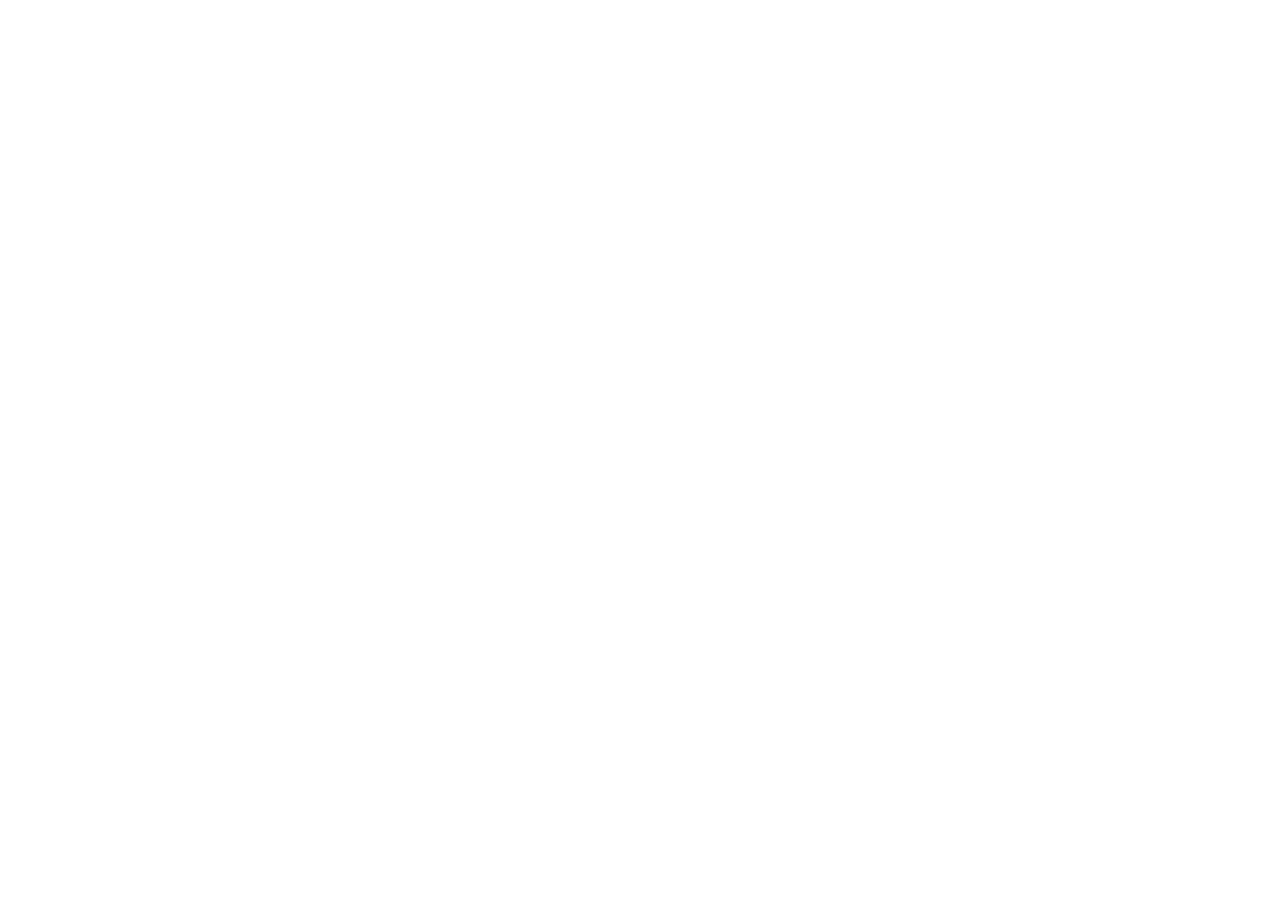
==== about.html @ 748b5574 "Added 5 Pages including images" ====
<!DOCTYPE html>
<html lang="en">
<head>
    <meta charset="UTF-8">
    <meta http-equiv="X-UA-Compatible" content="IE=edge">
    <meta name="viewport" content="width=device-width, initial-scale=1.0">
    <title>SPLY-350 | ABOUT</title>
</head>
<body>
    
</body>
</html>
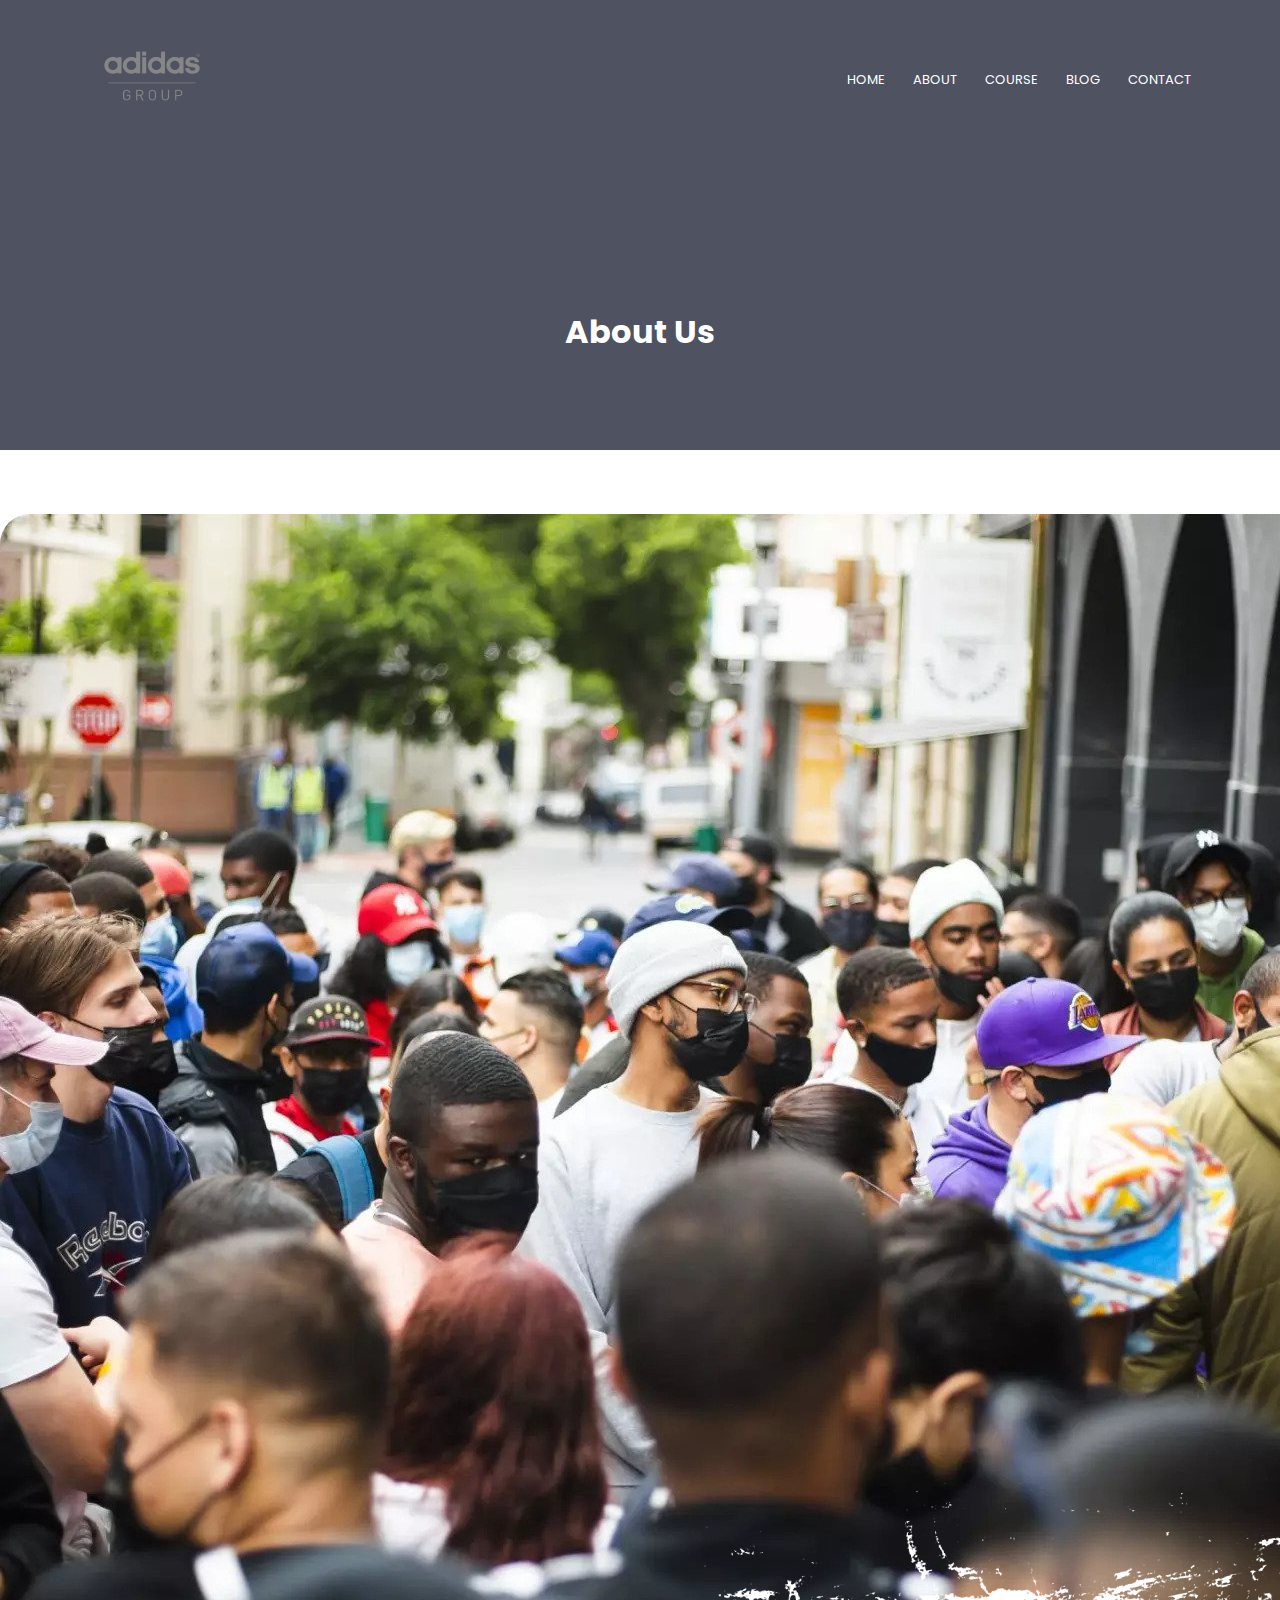
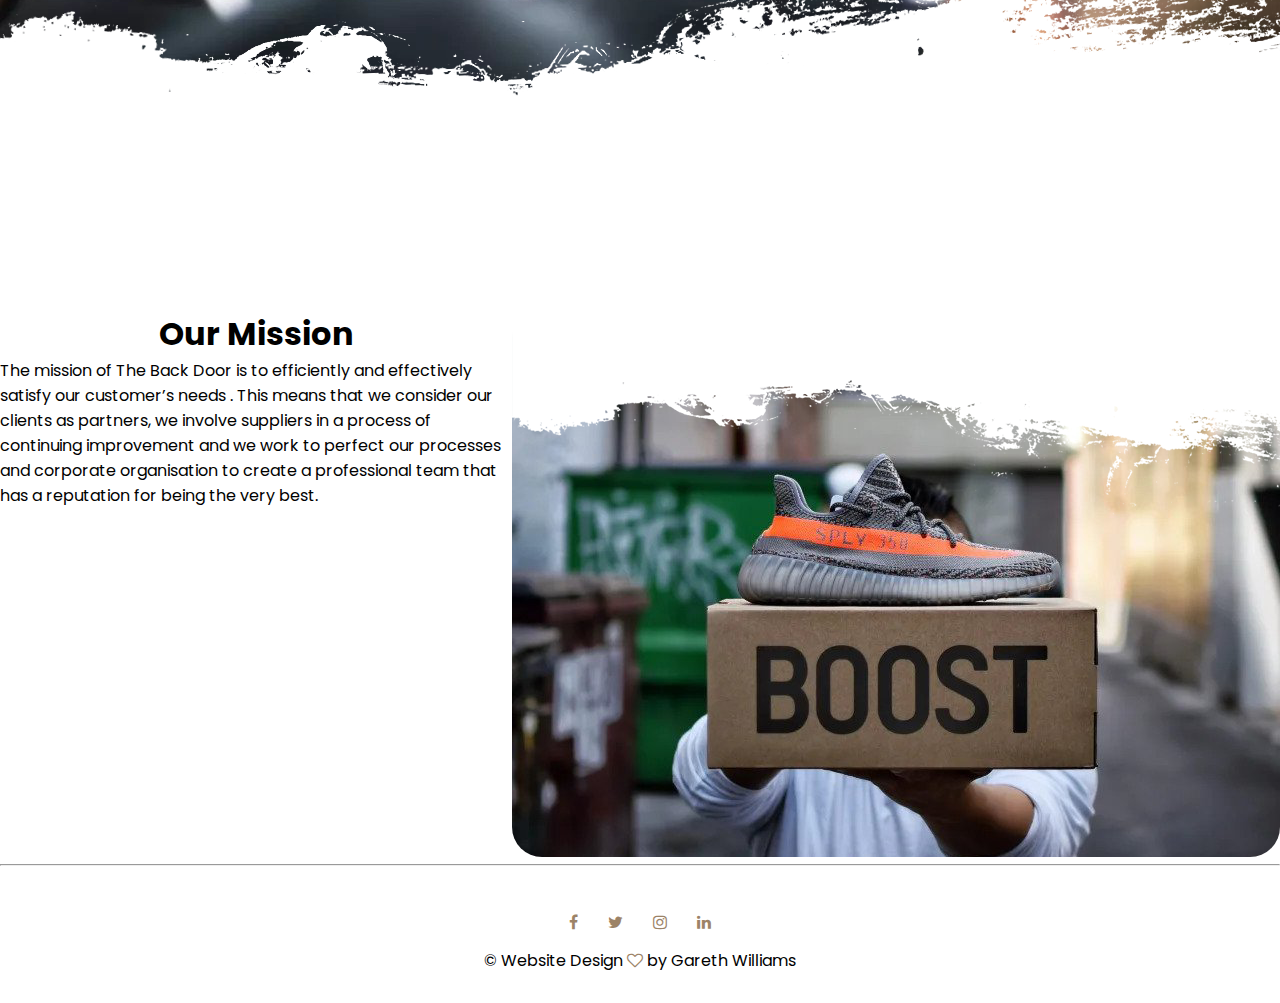
==== commit 9035cdd9: "Added the about page details and images" ====
--- a/about.html
+++ b/about.html
@@ -4,9 +4,97 @@
     <meta charset="UTF-8">
     <meta http-equiv="X-UA-Compatible" content="IE=edge">
     <meta name="viewport" content="width=device-width, initial-scale=1.0">
+    <meta name="viewport" content="width=device-width, initial-scale=1">
+    <link rel="icon" href="https://i.pinimg.com/564x/ef/1f/e9/ef1fe940f2c898351068f0af54bcc100.jpg">
+    <link rel="stylesheet" href="./css/style.css">
+    <!-- google fonts link goes here . Get it from Google Fonts after selecting the various weights -->
+    <link rel="preconnect" href="https://fonts.googleapis.com">
+    <link rel="preconnect" href="https://fonts.gstatic.com" crossorigin>
+    <link href="https://fonts.googleapis.com/css2?family=Poppins:ital,wght@0,500;1,400&display=swap" rel="stylesheet">
+    <!-- link to resposnive JAVASCRIPT used for the burger bar menu . YOu need this to have a menu icon when resposnive -->
+    <link rel="stylesheet" href="https://stackpath.bootstrapcdn.com/font-awesome/4.7.0/css/font-awesome.min.css">
+    <link rel="stylesheet" href="https://cdn.jsdelivr.net/npm/bootstrap-icons@1.9.1/font/bootstrap-icons.css">
+    <!-- Bootstrap -->
+    <link href="https://cdn.jsdelivr.net/npm/bootstrap@5.2.1/dist/css/bootstrap.min.css" rel="stylesheet" integrity="sha384-iYQeCzEYFbKjA/T2uDLTpkwGzCiq6soy8tYaI1GyVh/UjpbCx/TYkiZhlZB6+fzT" crossorigin="anonymous">
+    <script src="https://cdn.jsdelivr.net/npm/bootstrap@5.2.1/dist/js/bootstrap.bundle.min.js"></script>
     <title>SPLY-350 | ABOUT</title>
 </head>
 <body>
-    
+    <!-- header and navigation section -->
+<section class="sub-header">
+    <nav>
+        <a href="Index.html"><img src="./images/logo/adidas-group.png" alt="Logo"></a>
+        <div class="nav-links" id="navLinks">
+            <i class="fa fa-times" onclick="hideMenu()"></i>
+            <ul>
+                <li><a href="/Index.html">HOME</a></li>
+                <li><a href="/About.html">ABOUT</a></li>
+                <li><a href="/Course.html">COURSE</a></li>
+                <li><a href="/Blog.html">BLOG</a></li>
+                <li><a href="/Contact.html">CONTACT</a></li>
+            </ul>
+        </div>
+        <i class="fa fa-bars" onclick="showMenu()"></i>
+    </nav>
+    <h1 class="headerh1">About Us</h1>
+</section>
+
+<!-------- about us content -------->
+<section class="container my-5">
+    <div class="row">
+        <div class="col-md-6 how-img">
+            <img src="./images/backgrounds/about1.png" class="img-fluid aboutus" alt="" />
+        </div>
+        <div class="col-md-6">
+            <h1 class="aboutheader">Our Story</h1>
+            <p class="text-muted px-5">The Back Door is a Premium Sneaker, Collectibles & Apparel consignment store
+                Experience,
+                which means pre-approved individuals bring in their own supply of products for
+                us to sell on their behalf. Each and every item is authenticated as original,
+                and verified to be in either new, unworn condition, or in acceptable pre-owned
+                condition by our trained expert staff. All our in-store inventory is available
+                to shop online, with delivery direct to your door!.</p>
+            <div class="smallimage">
+                <img src="https://1000logos.net/wp-content/uploads/2018/04/Logo-Stussy.png" id="small2" alt="">
+                <img src="https://www.freelogovectors.net/wp-content/uploads/2022/01/essentials-logo-freelogovectors.net_.png"
+                    id="small2" alt="">
+            </div>
+        </div>
+    </div>
+    <div class="row">
+        <div class="col-md-6">
+            <h1 class="aboutheader">Our Mission</h1>
+            <p class="text-muted px-5">The mission of The Back Door is to efficiently and effectively satisfy our
+                customer’s needs
+                . This means that we consider our clients as partners, we involve suppliers in a
+                process of continuing improvement and we work to perfect our processes and corporate
+                organisation to create a professional team that has a reputation for being the very best.</p>
+            <div class="smallimage">
+                <img src="https://seeklogo.com/images/P/patta-logo-A4E1883CBD-seeklogo.com.png" id="small" alt="">
+                <img src="https://logos-world.net/wp-content/uploads/2020/11/Yeezy-Symbol.png" id="small" alt="">
+            </div>
+        </div>
+        <div class="col-md-6 how-img">
+            <img src="./images/backgrounds/about2.png" class="img-fluid aboutus2" alt="" />
+        </div>
+    </div>
+</section>
+
+<!-------- Footer -------->
+<hr>
+<section class="footer">
+    <div class="icons">
+        <i class="fa fa-facebook"></i>
+        <i class="fa fa-twitter"></i>
+        <i class="fa fa-instagram"></i>
+        <i class="fa fa-linkedin"></i>
+    </div>
+    <p> &copy Website Design <i class="fa fa-heart-o"></i> by Gareth Williams</p>
+</section>
+<!-- Scripts -->
+<script src="./js/script.js"></script>
+<script src="https://cdn.jsdelivr.net/npm/@popperjs/core@2.11.6/dist/umd/popper.min.js" integrity="sha384-oBqDVmMz9ATKxIep9tiCxS/Z9fNfEXiDAYTujMAeBAsjFuCZSmKbSSUnQlmh/jp3" crossorigin="anonymous"></script>
+<script src="https://cdn.jsdelivr.net/npm/bootstrap@5.2.1/dist/js/bootstrap.min.js" integrity="sha384-7VPbUDkoPSGFnVtYi0QogXtr74QeVeeIs99Qfg5YCF+TidwNdjvaKZX19NZ/e6oz" crossorigin="anonymous"></script>
+<script src="https://cdnjs.cloudflare.com/ajax/libs/material-ui/5.0.0-beta.5/index.js" integrity="sha512-uKxirna7d5STmVXEMQYBVRW1nERrqHjwOubv4QcK4oYaaifLiEnN/aLIJxVsyK4R1K+awpNIG73RaQfT1DZ8ew==" crossorigin="anonymous" referrerpolicy="no-referrer"></script>
 </body>
 </html>--- a/css/style.css
+++ b/css/style.css
@@ -0,0 +1,911 @@
+/* add font family link here from google fonts */
+/* universal selectors  */
+* {
+    margin: 0;
+    padding: 0;
+    font-family: 'Poppins', sans-serif;
+}
+
+/* Styling the banner hero section area */
+.header {
+
+        min-height: 100vh;
+        width: 100%;
+        /* background-image: linear-gradient(rgba(4,9,30,0.7),rgba(4,9,30,0.7)),  url("https://cdn.wallpapersafari.com/70/59/M0FjCZ.jpg"); */
+        background-image: linear-gradient(rgba(4,9,30,0.7),rgba(255, 255, 255, 0.127)),  url("https://cdn.wallpapersafari.com/90/37/BneDh8.jpg");
+
+        background-position: center;
+        background-size: cover;
+        position: relative;
+    }
+
+    /* display the alignment for the container items */
+nav {
+    display: flex;
+    padding: 2% 6%;
+    justify-content: space-between;
+    align-items: center;
+}    
+
+/* The LEFT logo image size goes here*/
+nav img {
+    width: 150px;
+}
+
+/* Aligning the links to the right  */
+.nav-links {
+    flex: 1;
+    text-align: right;
+
+}
+
+/* styling the text  */
+.nav-links ul li{
+    list-style: none;
+    display: inline-block;
+    padding: 8px 12px;
+    position: relative;
+}
+
+/* styling the links itself  with colour and font size etc etc*/
+.nav-links ul li a {
+    color: #fff;
+    text-decoration: none;
+    font-size:  13px;
+}
+
+/* styling the hover effect on the links when you hover*/
+.nav-links ul li ::after {
+    content: '';
+    width: 0%;
+    height: 2px;
+    background: #9c8367;
+    display: block;
+    margin: auto;
+    transition: 0.5s;
+}
+
+/* styling what happens after you hover on it  */
+.nav-links ul li :hover::after  {
+    width: 100%;
+}
+
+
+/* Banner Content Section */
+
+.backdoorlogo {
+    width: 700px;
+    padding: 20px;
+}
+
+/* styling the center text  */
+.text-box {
+    width: 90%;
+    color: #fff;
+    position: absolute;
+    top: 50%;
+    left: 50%;
+    transform: translate(-50%, -50%);
+    text-align: center;
+}
+
+.text-box h1 {
+    font-size: 62px;
+ }
+
+ .text-box p {
+    margin:  10px 0 40px;
+    font-size: 14px;
+    color: #fff;
+ }
+
+ /* styling the middle banner button */
+ .hero-btn {
+     display: inline-block;
+     text-decoration: none;
+     color: #fff;
+     border:  1px solid #fff;
+     padding:  12px 34px ;
+     font-size: 13px;
+     background: transparent;
+     position: relative;
+     cursor: pointer;
+ }
+
+ /* styling the hover effect when your cursor is on the button */
+ .hero-btn:hover {
+    border: 1px solid #9c8367;
+    background: #9c8367;
+    transition: 1s;
+ }
+
+ .hero-btn-clean {
+    display: inline-block;
+    text-decoration: none;
+    color: #000;
+    border:  1px solid #000;
+    padding:  12px 34px ;
+    font-size: 13px;
+    background: transparent;
+    position: relative;
+    cursor: pointer;
+ }
+
+ @media (max-width: 700px) {
+    .backdoorlogo {
+        width: 400px;
+    }   
+  }
+  
+  /* disable video controls */
+  video::-webkit-media-controls {
+    display: none;
+  }
+
+ /* responsive design code for HERO Section*/
+
+ /* burger bar for responsive hidden */
+ nav .fa {
+
+    display: none;
+ }
+
+ @media(max-width: 700px) {
+    .text-box h1 {
+        font-size: 20px;
+     }
+
+     .nav-links ul li {
+        display: block;
+     }
+
+     .nav-links {
+        position: fixed;
+        background:  #9c8367;
+        height: 100vh;
+        width: 200px;
+        top: 0%;
+        right: -200px;
+        text-align: left;
+        z-index: 2;
+        transition: 1s;
+        
+     }
+    
+     /* burger bar displayed when open  */
+     nav .fa {
+         display: block;
+         color: #fff;
+         margin: 10px;
+         font-size: 22px;
+         cursor: pointer;
+     }
+
+     .nav-links ul {
+         padding: 30px;
+
+     }
+ }
+
+
+
+
+
+ 
+
+ /* ---- Course Section---- */
+
+ .course {
+    width:60%;
+    margin: auto;
+    text-align: center;
+    padding-top: 100px;
+ }
+
+.campus-col {
+    height: 500px;
+} 
+
+ .img {
+    height: 500px;
+ }
+
+ .row {
+     margin-top:5% ;
+     display: flex ;
+     justify-content: space-between;
+ }
+
+ .course-col {
+     flex-basis: 16%;
+     height: 500px;
+     background: #fff3f3;
+     border-radius:  10px;
+     margin-bottom: 5%;
+     padding: 30px 12px;
+     box-sizing: border-box;
+     transition: 0.5s;
+  }
+
+ #gear {
+    height: 600px;
+    width: max-content;
+ }
+
+  /* hover effect on colums box shadow on hover*/
+  .course-col:hover {
+    box-shadow: 0 0 20px 0px rgba(0,0,0,0.2);
+  }
+
+  /* --- The responsive code for the COURSE SECTION setting it to columns---*/
+
+  @media (max-width: 700px) {
+    .row {
+        flex-direction: column;
+    }
+
+
+  }
+
+
+
+
+
+  /* ---- Campus Section---- */
+
+
+  .campus {
+    margin: auto;
+    text-align: center;
+    padding-top: 50px;
+    width: 100%;
+  }
+
+  .campus-col {
+    flex-basis: 32%;  
+    border-radius: 10px;
+    margin-bottom: 30px;
+    position: relative;
+    overflow: hidden;
+    width: 100%;
+  }
+
+  /* image size and getting rid of the bottom line under the image */
+  .campus-col img {
+      width: 100% ;
+      display: block;
+      height: 300px;
+      border-radius: 20px;
+  }
+
+  .layer {
+      background: transparent;
+      height: 100%;
+      width: 100%;
+      position: absolute;
+      top: 0;
+      left: 0;
+      transition:  0.5s;
+  }
+
+  /* adding a hover effect */
+  .layer:hover {
+    background: #9c8367ab;
+    width: 100%;
+  }
+
+  /* styling the small text that appears when hovered on */
+  .layer h3 {
+      width: 100%;
+      font-weight: 500;
+      color: #fff ;
+      font-size: 26px;
+      bottom: 0;
+      left: 50%;
+      transform: translateX(-50%) ;
+      position: absolute;
+      opacity: 0;
+      transition: 0.5s;
+  }
+/* on hover animate text to the middle and change opacity to 1 to view it  */
+  .layer:hover h3 {
+      bottom: 49%;
+      opacity: 1;
+      
+      
+  }
+
+
+
+  /* ------ Cleaning Section ------ */
+
+  /* aligning the header text and paragraph */
+  .facilities {
+      width: 100%;
+      margin: auto;
+      text-align: center;
+      padding-bottom: 100px;
+      background-color: #E3DFDC;
+  }
+
+  .facilities-col {
+    flex-basis: 31%;
+    border-radius: 10px;
+    margin-bottom: 5% ;
+    text-align: left;
+ }
+
+ .facilities-col img {
+     width: 100%;
+     border-radius: 10px;
+ }
+
+ .facilities-col p {
+     padding:0 ;
+ }
+
+ .facilities-col h3 {
+     margin-top: 16px;
+     margin-bottom: 15px;
+     text-align: left;
+ }
+
+
+.post-container {
+    height: 500px;
+   
+}
+.post-container img {
+    float: left;
+    clear:left;
+    padding-left: 30px;
+    display: flex;
+    border-radius: 20px;
+}
+
+
+.post-thumb {
+    text-align: right;
+    padding: 15px;
+    padding-top: 100px;
+}
+
+.cleaning-logo {
+    width: 700px;
+    height: 500px;
+}
+
+
+.hero-btn-clean:hover {
+    border:  1px solid #fff;
+    background: #9c8367;
+    transition: 1s;
+ }
+
+ .hero-btn-clean {
+    display: inline-block;
+    text-decoration: none;
+    color: #000;
+    border:  1px solid #000;
+    padding:  12px 34px ;
+    font-size: 13px;
+    background: transparent;
+    position: relative;
+    cursor: pointer;
+ }
+
+
+ /* ------ Testimonials Section------ */
+
+ .testimonials {
+    width: 60%;
+    margin: auto;
+    padding-top: 100px;
+    text-align: center;
+ }
+
+
+.testimonial-col {
+    flex-basis: 44%;
+    border-radius: 10px;
+    margin-bottom: 5%;
+    text-align: left;
+    background: #9c83677c;
+    padding: 25px;
+    cursor: pointer;
+    display: flex;
+} 
+
+.testimonial-col img {
+    height: 40px;
+    margin-left:5px ;
+    margin-right: 30px;
+    border-radius: 50%;
+}
+
+.testimonial-col p{ 
+    padding: 0;
+}
+
+.testimonial-col h3 {
+    margin-top: 15px;
+    text-align: left;
+}
+
+.testimonial-col .fa {
+    color:#9c8367 ;
+}
+
+/* Resposive section for testimonials */
+
+@media (max-width: 700px) {
+    .testimonial-col img {
+            margin-left:0px ;
+            margin-right: 15px;
+    }
+
+    .post-container img {
+        width: 100%;
+    }
+
+    .post-content{
+        text-align: center;
+    }
+
+    .cleaning-logo {
+        width: 30px;
+        height: 300px;
+    }
+
+    .post-container {
+        height: max-content;
+    }
+
+    #gear {
+        width: 100%;
+    }
+}
+
+
+
+
+/* VIDEO */
+
+.banner{
+    margin: 100px auto;
+    width: 100%;
+    height: 500px;
+    background-position: center;
+    /* background-image: linear-gradient(rgba(0, 0, 0, 0.233),rgba(0, 0, 0, 0.74)),url(https://cdn.shopify.com/s/files/1/0519/0850/9864/collections/banner700.jpg?v=1608816772); */
+}
+
+.banners {
+    width: 100%;
+    height:500px;
+    background-position: center;
+}
+
+/* ------ CONTACT US SECTION ------ */
+
+.cta {
+    margin: 100px auto;
+    width: 80%;
+    background-image: linear-gradient(rgba(0,0,0,0.7),rgba(0, 0, 0, 0.301)),url("https://cdn.shopify.com/s/files/1/0248/7153/4646/articles/yeezy_banner_1400x.png?v=1649342030");
+    background-position: center;
+    background-size: cover;
+    border-radius: 10px;
+    text-align: center;
+    padding: 100px 0;
+}
+
+.cta h1 {
+    color: #fff;
+    margin-bottom: 40px;
+    padding: 0;
+}
+
+@media (max-width: 700px) {
+    .ctn h1 {
+        font-size:  24px;
+    }
+}
+
+
+
+
+/* ------ Footer Section------ */
+
+
+.footer {
+    width: 100%;
+    text-align: center;
+    padding: 30px 0;
+}
+
+.footer h4 {
+    margin-bottom:  25px;
+    margin-top: 20px;
+    font-family: 600;
+}
+
+.icons .fa {
+    color:  #9c8367;
+    margin: 0 13px;
+    cursor: pointer;
+    padding: 18px 0;
+}
+
+.fa-heart-o {
+    color: #9c8367;
+}
+
+
+
+
+
+
+
+
+/* ----- About Us Page----- */
+
+.sub-header {
+    height: 50vh;
+    width: 100%;
+    background-image: linear-gradient(rgba(4,9,30,0.7),rgba(4,9,30,0.7)), url(https://wallpaperaccess.com/full/1634838.jpg);
+    background-position: center;
+    background-size: cover;
+    text-align: center;
+    color: #fff;
+}
+
+/* Center the text About Us in the middle of the banner background */
+.sub-header h1 {
+    margin-top: 100px;
+}
+
+
+.mission {
+    margin-right: 170px;
+}
+
+.headerh1 {
+    padding-top: 50px;
+}
+
+.missionbtn {
+    margin-top: 40px;
+    display: flex;
+    justify-content: center;
+
+}
+
+#small {
+        width: 150px;
+        margin-left: 110px;
+        margin-top: 20px;
+}
+
+#small2 {
+    width: 180px;
+    margin-left: 70px;
+    margin-top: 30px;
+}
+
+
+.aboutus{
+    border-radius: 30px !important;
+
+}
+
+.aboutus2 {
+    border-radius: 30px !important;
+}
+
+
+.about-col h1 {
+    padding: 0;
+}
+
+.about-col p  {
+    padding: 15px 0 25px;
+}
+
+
+.aboutheader {
+text-align: center;
+}
+
+.red-btn {
+    border: 1px solid #9c8367;
+    background: transparent;
+    color: #9c8367;
+}
+
+.red-btn:hover {
+    color: #fff;
+}
+
+
+.about-col h1 {
+    padding: 0;
+}
+
+.about-col p  {
+    padding: 15px 0 25px;
+}
+
+.red-btn {
+    border: 1px solid #9c8367;
+    background: transparent;
+    color: #9c8367;
+}
+
+.red-btn:hover {
+    color: #fff;
+}
+
+
+
+/* --------- blog-content ------- */
+
+    /* styling left side of the blog */
+
+.blog-content {
+    width:  80% ;
+    margin: auto;
+    padding: 6px 0;
+}
+
+.blog-left {
+    flex-basis: 65%;
+}
+
+.blog-left img {
+    width: 100%;
+}
+
+.blog-left h2 {
+    color: #222;
+    font-weight: 600;
+    margin: 30px 0;
+}
+
+.blog-left p {
+    color: #999;
+    padding:0 ;
+}
+
+
+    /* styling right side of the blog */
+
+.blog-right {
+    flex-basis: 32%;
+}
+
+.blog-right h3{
+    background:#9c8367;
+    color: #fff;
+    padding:7px 0;
+    font-size: 16px;
+    margin-bottom: 20px;
+}
+
+.blog-right div {
+    display: flex;
+    align-items: center;
+    justify-content: space-between;
+    color:#555 ;
+    padding: 8px ;
+    box-sizing: border-box;
+}
+
+/* styling the comments form BOX */
+
+.comment-box{
+    border: 1px solid #ccc;
+    margin: 50px 0;
+    padding: 10px 20px;
+}
+
+.comment-box h3{
+    text-align: left;
+}
+
+/* styling the comment form */
+
+.comment-form input,.comment-form textarea{
+    width: 100%;
+    padding: 10px;
+    margin: 15px 0;
+    box-sizing: border-box;
+    border: none;
+    outline: none;
+    background: #f0f0f0;
+}
+
+.comment-box button {
+    margin: 10px 0;
+}
+
+/* making the header text responsive */
+@media (max-width:700px) {
+    .sub-header h1 {
+        font-size: 24px;
+        }
+
+    #small {
+        width: 70px;
+    }
+    
+    #small2 {
+        width: 130px;
+        padding-bottom: 20px;
+    }
+
+    .headerh1 {
+        padding-top: 70px;
+        font-size: 15px;
+        font-weight:600
+    }
+}
+
+
+
+/* ----- contact us page ----- */
+
+.location {
+    width: 80%;
+    margin: auto;
+    padding: 80px 0;
+}
+
+.location iframe{
+    width: 100%;
+}
+
+.contact-us {
+    width: 80%;
+    margin: auto;
+}
+
+.contact-col {
+    flex-basis: 48%;
+    margin-bottom: 30px;
+
+}
+
+.contact-col div {
+    display: flex;   
+    align-items: center;
+    margin-bottom: 40px;
+}
+
+.contact-col div .fa {
+    font-size: 28px;
+    color: #9c8367;
+    margin: 10px;
+    margin-right: 30px ;
+}
+
+.contact-col div p {
+    padding: 0;
+}
+
+.contact-col div h5{
+    font-size: 20px;
+    margin-bottom: 5px;
+    color: #555;
+    font-weight: 400;
+}
+
+.contact-col input, .contact-col textarea {
+    width: 100%;
+    padding:15px;
+    margin-bottom: 17px;
+    outline: none;
+    border:  1px solid #ccc;
+    box-sizing: border-box;
+}
+
+
+
+/*  Carousal  */
+
+#banners-brand {
+    width: 300px;
+    display: flex;
+    align-items: center;
+}
+
+.carousel-inner {
+    width: 680px;
+}
+
+
+.wrapper {
+  display: table;
+  height: 100%;
+  width: 100%;
+}
+
+
+
+h1.heading {
+  color: #fff;
+  font-size: 1.15em;
+  font-weight: 900;
+  margin: 0 0 0.5em;
+  color: #505050;
+}
+@media (min-width: 450px) {
+  h1.heading {
+    font-size: 3.55em;
+  }
+}
+@media (min-width: 760px) {
+  h1.heading {
+    font-size: 3.05em;
+  }
+}
+@media (min-width: 900px) {
+  h1.heading {
+    font-size: 3.25em;
+    margin: 0 0 0.3em;
+  }
+} 
+.card { 
+    display: block; 
+    margin-bottom: 20px;
+    line-height: 1.42857143;
+    background-color: #fff;
+    border-radius: 2px;
+    box-shadow: 0 2px 5px 0 rgba(0,0,0,0.16),0 2px 10px 0 rgba(0,0,0,0.12); 
+    transition: box-shadow .25s; 
+    width: 300px;
+}
+.card:hover {
+  box-shadow: 0 8px 17px 0 rgba(0,0,0,0.2),0 6px 20px 0 rgba(0,0,0,0.19);
+}
+
+.img-card {
+  width: 100%;
+  height:200px;
+  border-top-left-radius:2px;
+  border-top-right-radius:2px;
+  display:block;
+  overflow: hidden;
+}
+.img-card img{
+  width: 100%;
+  height: 200px;
+  object-fit:cover; 
+  transition: all .25s ease;
+} 
+
+
+.hero-btn:hover {
+    color: #fff;
+}
+
+.hero-btn:visited {
+    color: #fff;
+}
+
+.hero-btn-clean:hover {
+    color: #fff;
+}
+
+/* Video  */
+
+.videos {
+    display: flex;
+    justify-content: center;
+    width: 100%;
+    height: 500px;
+    background-color: #000;
+}
+
+.yeezyvideo {
+    width: ma;
+    height:500px ;
+    }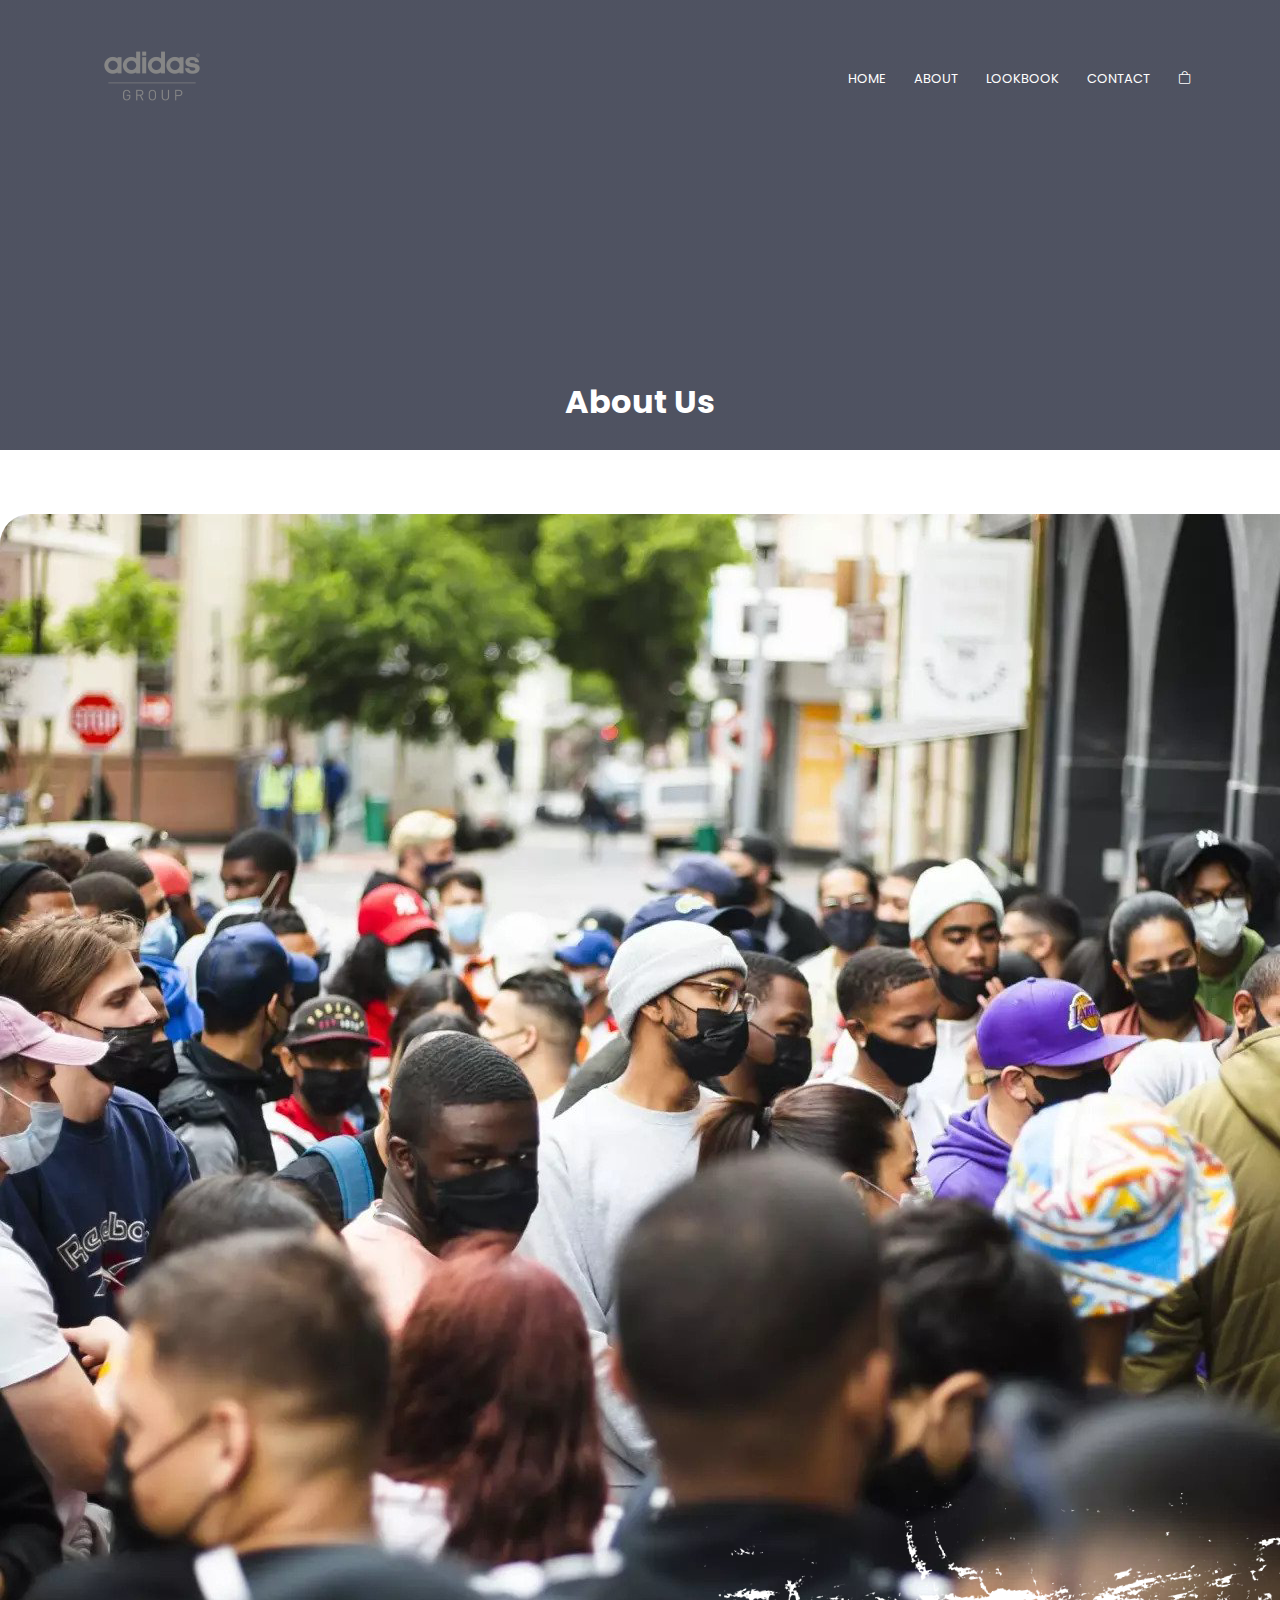
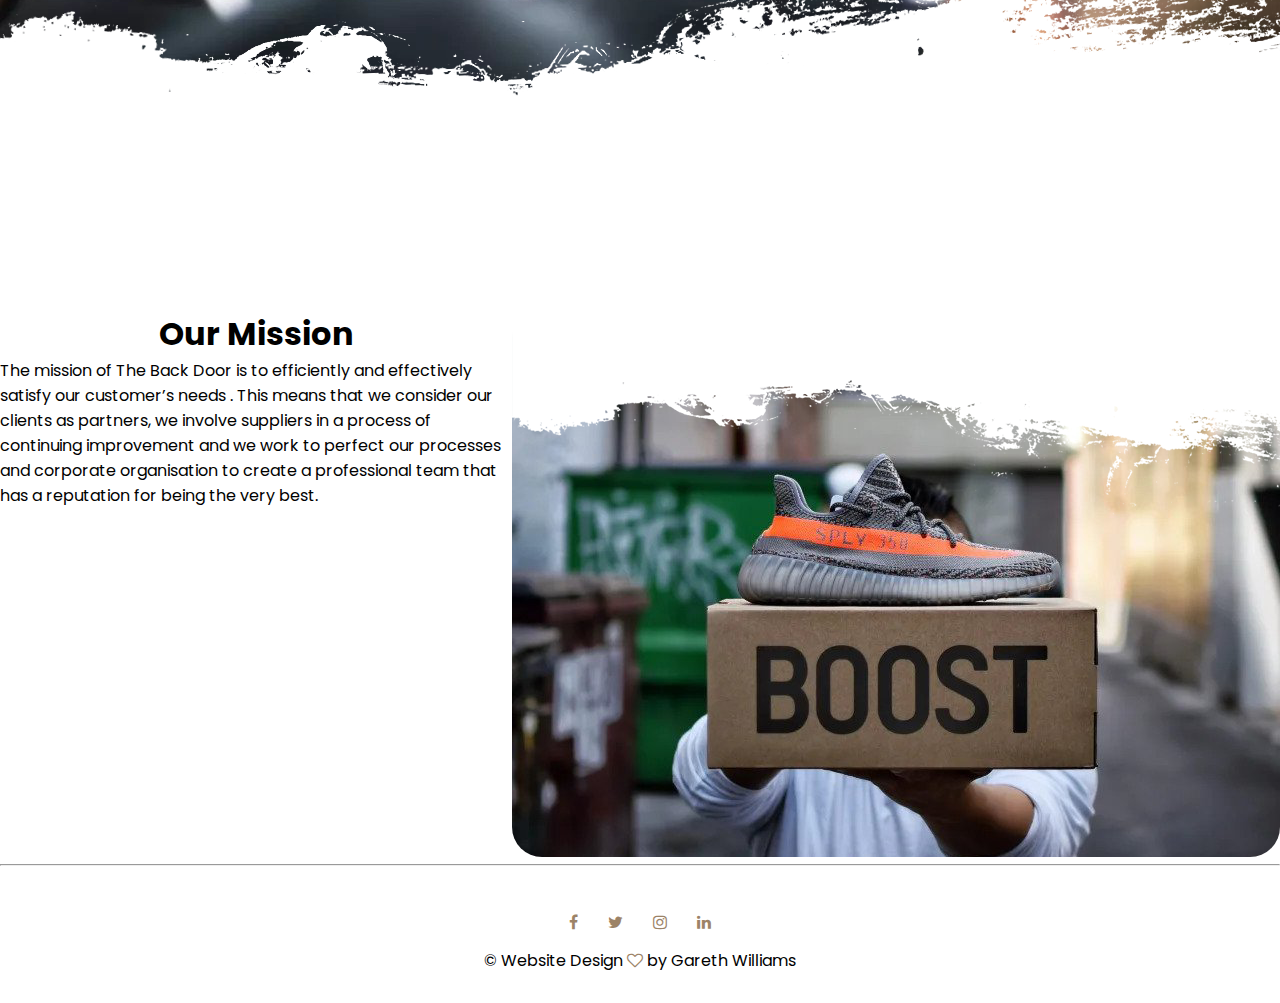
==== commit 03ad0587: "Sorted out the links to each page and added a scrolling effect to the main page" ====
--- a/about.html
+++ b/about.html
@@ -20,18 +20,18 @@
     <title>SPLY-350 | ABOUT</title>
 </head>
 <body>
-    <!-- header and navigation section -->
+<!-- header and navigation section -->
 <section class="sub-header">
     <nav>
         <a href="Index.html"><img src="./images/logo/adidas-group.png" alt="Logo"></a>
         <div class="nav-links" id="navLinks">
             <i class="fa fa-times" onclick="hideMenu()"></i>
             <ul>
-                <li><a href="/Index.html">HOME</a></li>
-                <li><a href="/About.html">ABOUT</a></li>
-                <li><a href="/Course.html">COURSE</a></li>
-                <li><a href="/Blog.html">BLOG</a></li>
-                <li><a href="/Contact.html">CONTACT</a></li>
+                <li><a href="/index.html">HOME</a></li>
+                <li><a href="/about.html">ABOUT</a></li>
+                <li><a href="/lookbook.html">LOOKBOOK</a></li>
+                <li><a href="/contact.html">CONTACT</a></li>
+                <li><a href="/cart.html"><i class="bi bi-bag"></i></a></li>
             </ul>
         </div>
         <i class="fa fa-bars" onclick="showMenu()"></i>
--- a/css/style.css
+++ b/css/style.css
@@ -8,24 +8,21 @@
 
 /* Styling the banner hero section area */
 .header {
-
-        min-height: 100vh;
-        width: 100%;
-        /* background-image: linear-gradient(rgba(4,9,30,0.7),rgba(4,9,30,0.7)),  url("https://cdn.wallpapersafari.com/70/59/M0FjCZ.jpg"); */
-        background-image: linear-gradient(rgba(4,9,30,0.7),rgba(255, 255, 255, 0.127)),  url("https://cdn.wallpapersafari.com/90/37/BneDh8.jpg");
-
-        background-position: center;
-        background-size: cover;
-        position: relative;
-    }
-
-    /* display the alignment for the container items */
+    min-height: 100vh;
+    width: 100%;
+    background-image: linear-gradient(rgba(4, 9, 30, 0.7), rgba(255, 255, 255, 0.127)), url("https://cdn.wallpapersafari.com/90/37/BneDh8.jpg");
+    background-position: center;
+    background-size: cover;
+    position: relative;
+}
+
+/* display the alignment for the container items */
 nav {
     display: flex;
     padding: 2% 6%;
     justify-content: space-between;
     align-items: center;
-}    
+}
 
 /* The LEFT logo image size goes here*/
 nav img {
@@ -36,11 +33,10 @@
 .nav-links {
     flex: 1;
     text-align: right;
-
 }
 
 /* styling the text  */
-.nav-links ul li{
+.nav-links ul li {
     list-style: none;
     display: inline-block;
     padding: 8px 12px;
@@ -51,7 +47,7 @@
 .nav-links ul li a {
     color: #fff;
     text-decoration: none;
-    font-size:  13px;
+    font-size: 13px;
 }
 
 /* styling the hover effect on the links when you hover*/
@@ -66,7 +62,7 @@
 }
 
 /* styling what happens after you hover on it  */
-.nav-links ul li :hover::after  {
+.nav-links ul li :hover::after {
     width: 100%;
 }
 
@@ -91,77 +87,77 @@
 
 .text-box h1 {
     font-size: 62px;
- }
-
- .text-box p {
-    margin:  10px 0 40px;
+}
+
+.text-box p {
+    margin: 10px 0 40px;
     font-size: 14px;
     color: #fff;
- }
-
- /* styling the middle banner button */
- .hero-btn {
-     display: inline-block;
-     text-decoration: none;
-     color: #fff;
-     border:  1px solid #fff;
-     padding:  12px 34px ;
-     font-size: 13px;
-     background: transparent;
-     position: relative;
-     cursor: pointer;
- }
-
- /* styling the hover effect when your cursor is on the button */
- .hero-btn:hover {
-    border: 1px solid #9c8367;
-    background: #9c8367;
-    transition: 1s;
- }
-
- .hero-btn-clean {
+}
+
+/* styling the middle banner button */
+.hero-btn {
     display: inline-block;
     text-decoration: none;
-    color: #000;
-    border:  1px solid #000;
-    padding:  12px 34px ;
+    color: #fff;
+    border: 1px solid #fff;
+    padding: 12px 34px;
     font-size: 13px;
     background: transparent;
     position: relative;
     cursor: pointer;
- }
-
- @media (max-width: 700px) {
+}
+
+/* styling the hover effect when your cursor is on the button */
+.hero-btn:hover {
+    border: 1px solid #9c8367;
+    background: #9c8367;
+    transition: 1s;
+}
+
+.hero-btn-clean {
+    display: inline-block;
+    text-decoration: none;
+    color: #000;
+    border: 1px solid #000;
+    padding: 12px 34px;
+    font-size: 13px;
+    background: transparent;
+    position: relative;
+    cursor: pointer;
+}
+
+@media (max-width: 700px) {
     .backdoorlogo {
         width: 400px;
-    }   
-  }
-  
-  /* disable video controls */
-  video::-webkit-media-controls {
+    }
+}
+
+/* disable video controls */
+video::-webkit-media-controls {
     display: none;
-  }
-
- /* responsive design code for HERO Section*/
-
- /* burger bar for responsive hidden */
- nav .fa {
+}
+
+/* responsive design code for HERO Section*/
+
+/* burger bar for responsive hidden */
+nav .fa {
 
     display: none;
- }
-
- @media(max-width: 700px) {
+}
+
+@media(max-width: 700px) {
     .text-box h1 {
         font-size: 20px;
-     }
-
-     .nav-links ul li {
+    }
+
+    .nav-links ul li {
         display: block;
-     }
-
-     .nav-links {
+    }
+
+    .nav-links {
         position: fixed;
-        background:  #9c8367;
+        background: #9c8367;
         height: 100vh;
         width: 200px;
         top: 0%;
@@ -169,200 +165,187 @@
         text-align: left;
         z-index: 2;
         transition: 1s;
-        
-     }
-    
-     /* burger bar displayed when open  */
-     nav .fa {
-         display: block;
-         color: #fff;
-         margin: 10px;
-         font-size: 22px;
-         cursor: pointer;
-     }
-
-     .nav-links ul {
-         padding: 30px;
-
-     }
- }
-
-
-
-
-
- 
-
- /* ---- Course Section---- */
-
- .course {
-    width:60%;
+    }
+
+    /* burger bar displayed when open  */
+    nav .fa {
+        display: block;
+        color: #fff;
+        margin: 10px;
+        font-size: 22px;
+        cursor: pointer;
+    }
+
+    .nav-links ul {
+        padding: 30px;
+    }
+}
+
+/* ---- Course Section---- */
+
+.course {
+    width: 60%;
     margin: auto;
     text-align: center;
     padding-top: 100px;
- }
+}
 
 .campus-col {
     height: 500px;
-} 
-
- .img {
+}
+
+.img {
     height: 500px;
- }
-
- .row {
-     margin-top:5% ;
-     display: flex ;
-     justify-content: space-between;
- }
-
- .course-col {
-     flex-basis: 16%;
-     height: 500px;
-     background: #fff3f3;
-     border-radius:  10px;
-     margin-bottom: 5%;
-     padding: 30px 12px;
-     box-sizing: border-box;
-     transition: 0.5s;
-  }
-
- #gear {
+}
+
+.row {
+    margin-top: 5%;
+    display: flex;
+    justify-content: space-between;
+}
+
+.course-col {
+    flex-basis: 16%;
+    height: 500px;
+    background: #fff3f3;
+    border-radius: 10px;
+    margin-bottom: 5%;
+    padding: 30px 12px;
+    box-sizing: border-box;
+    transition: 0.5s;
+}
+
+#gear {
     height: 600px;
     width: max-content;
- }
-
-  /* hover effect on colums box shadow on hover*/
-  .course-col:hover {
-    box-shadow: 0 0 20px 0px rgba(0,0,0,0.2);
-  }
-
-  /* --- The responsive code for the COURSE SECTION setting it to columns---*/
-
-  @media (max-width: 700px) {
+}
+
+/* hover effect on colums box shadow on hover*/
+.course-col:hover {
+    box-shadow: 0 0 20px 0px rgba(0, 0, 0, 0.2);
+}
+
+/* --- The responsive code for the COURSE SECTION setting it to columns---*/
+
+@media (max-width: 700px) {
     .row {
         flex-direction: column;
     }
 
 
-  }
-
-
-
-
-
-  /* ---- Campus Section---- */
-
-
-  .campus {
+}
+
+
+/* ---- Campus Section---- */
+
+.campus {
     margin: auto;
     text-align: center;
     padding-top: 50px;
     width: 100%;
-  }
-
-  .campus-col {
-    flex-basis: 32%;  
+}
+
+.campus-col {
+    flex-basis: 32%;
     border-radius: 10px;
     margin-bottom: 30px;
     position: relative;
     overflow: hidden;
     width: 100%;
-  }
-
-  /* image size and getting rid of the bottom line under the image */
-  .campus-col img {
-      width: 100% ;
-      display: block;
-      height: 300px;
-      border-radius: 20px;
-  }
-
-  .layer {
-      background: transparent;
-      height: 100%;
-      width: 100%;
-      position: absolute;
-      top: 0;
-      left: 0;
-      transition:  0.5s;
-  }
-
-  /* adding a hover effect */
-  .layer:hover {
+}
+
+/* image size and getting rid of the bottom line under the image */
+.campus-col img {
+    width: 100%;
+    display: block;
+    height: 300px;
+    border-radius: 20px;
+}
+
+.layer {
+    background: transparent;
+    height: 100%;
+    width: 100%;
+    position: absolute;
+    top: 0;
+    left: 0;
+    transition: 0.5s;
+}
+
+/* adding a hover effect */
+.layer:hover {
     background: #9c8367ab;
     width: 100%;
-  }
-
-  /* styling the small text that appears when hovered on */
-  .layer h3 {
-      width: 100%;
-      font-weight: 500;
-      color: #fff ;
-      font-size: 26px;
-      bottom: 0;
-      left: 50%;
-      transform: translateX(-50%) ;
-      position: absolute;
-      opacity: 0;
-      transition: 0.5s;
-  }
+}
+
+/* styling the small text that appears when hovered on */
+.layer h3 {
+    width: 100%;
+    font-weight: 500;
+    color: #fff;
+    font-size: 26px;
+    bottom: 0;
+    left: 50%;
+    transform: translateX(-50%);
+    position: absolute;
+    opacity: 0;
+    transition: 0.5s;
+}
+
 /* on hover animate text to the middle and change opacity to 1 to view it  */
-  .layer:hover h3 {
-      bottom: 49%;
-      opacity: 1;
-      
-      
-  }
-
-
-
-  /* ------ Cleaning Section ------ */
-
-  /* aligning the header text and paragraph */
-  .facilities {
-      width: 100%;
-      margin: auto;
-      text-align: center;
-      padding-bottom: 100px;
-      background-color: #E3DFDC;
-  }
-
-  .facilities-col {
+.layer:hover h3 {
+    bottom: 49%;
+    opacity: 1;
+
+
+}
+
+
+/* ------ Cleaning Section ------ */
+
+/* aligning the header text and paragraph */
+.facilities {
+    width: 100%;
+    margin: auto;
+    text-align: center;
+    padding-bottom: 100px;
+    background-color: #E3DFDC;
+}
+
+.facilities-col {
     flex-basis: 31%;
     border-radius: 10px;
-    margin-bottom: 5% ;
+    margin-bottom: 5%;
     text-align: left;
- }
-
- .facilities-col img {
-     width: 100%;
-     border-radius: 10px;
- }
-
- .facilities-col p {
-     padding:0 ;
- }
-
- .facilities-col h3 {
-     margin-top: 16px;
-     margin-bottom: 15px;
-     text-align: left;
- }
-
+}
+
+.facilities-col img {
+    width: 100%;
+    border-radius: 10px;
+}
+
+.facilities-col p {
+    padding: 0;
+}
+
+.facilities-col h3 {
+    margin-top: 16px;
+    margin-bottom: 15px;
+    text-align: left;
+}
 
 .post-container {
     height: 500px;
-   
-}
+
+}
+
 .post-container img {
     float: left;
-    clear:left;
+    clear: left;
     padding-left: 30px;
     display: flex;
     border-radius: 20px;
 }
-
 
 .post-thumb {
     text-align: right;
@@ -377,33 +360,32 @@
 
 
 .hero-btn-clean:hover {
-    border:  1px solid #fff;
+    border: 1px solid #fff;
     background: #9c8367;
     transition: 1s;
- }
-
- .hero-btn-clean {
+}
+
+.hero-btn-clean {
     display: inline-block;
     text-decoration: none;
     color: #000;
-    border:  1px solid #000;
-    padding:  12px 34px ;
+    border: 1px solid #000;
+    padding: 12px 34px;
     font-size: 13px;
     background: transparent;
     position: relative;
     cursor: pointer;
- }
-
-
- /* ------ Testimonials Section------ */
-
- .testimonials {
+}
+
+
+/* ------ Testimonials Section------ */
+
+.testimonials {
     width: 60%;
     margin: auto;
     padding-top: 100px;
     text-align: center;
- }
-
+}
 
 .testimonial-col {
     flex-basis: 44%;
@@ -414,16 +396,16 @@
     padding: 25px;
     cursor: pointer;
     display: flex;
-} 
+}
 
 .testimonial-col img {
     height: 40px;
-    margin-left:5px ;
+    margin-left: 5px;
     margin-right: 30px;
     border-radius: 50%;
 }
 
-.testimonial-col p{ 
+.testimonial-col p {
     padding: 0;
 }
 
@@ -433,22 +415,22 @@
 }
 
 .testimonial-col .fa {
-    color:#9c8367 ;
+    color: #9c8367;
 }
 
 /* Resposive section for testimonials */
 
 @media (max-width: 700px) {
     .testimonial-col img {
-            margin-left:0px ;
-            margin-right: 15px;
+        margin-left: 0px;
+        margin-right: 15px;
     }
 
     .post-container img {
         width: 100%;
     }
 
-    .post-content{
+    .post-content {
         text-align: center;
     }
 
@@ -466,12 +448,9 @@
     }
 }
 
-
-
-
 /* VIDEO */
 
-.banner{
+.banner {
     margin: 100px auto;
     width: 100%;
     height: 500px;
@@ -481,7 +460,7 @@
 
 .banners {
     width: 100%;
-    height:500px;
+    height: 500px;
     background-position: center;
 }
 
@@ -490,7 +469,7 @@
 .cta {
     margin: 100px auto;
     width: 80%;
-    background-image: linear-gradient(rgba(0,0,0,0.7),rgba(0, 0, 0, 0.301)),url("https://cdn.shopify.com/s/files/1/0248/7153/4646/articles/yeezy_banner_1400x.png?v=1649342030");
+    background-image: linear-gradient(rgba(0, 0, 0, 0.7), rgba(0, 0, 0, 0.301)), url("https://cdn.shopify.com/s/files/1/0248/7153/4646/articles/yeezy_banner_1400x.png?v=1649342030");
     background-position: center;
     background-size: cover;
     border-radius: 10px;
@@ -506,15 +485,11 @@
 
 @media (max-width: 700px) {
     .ctn h1 {
-        font-size:  24px;
-    }
-}
-
-
-
+        font-size: 24px;
+    }
+}
 
 /* ------ Footer Section------ */
-
 
 .footer {
     width: 100%;
@@ -523,13 +498,13 @@
 }
 
 .footer h4 {
-    margin-bottom:  25px;
+    margin-bottom: 25px;
     margin-top: 20px;
     font-family: 600;
 }
 
 .icons .fa {
-    color:  #9c8367;
+    color: #9c8367;
     margin: 0 13px;
     cursor: pointer;
     padding: 18px 0;
@@ -539,19 +514,12 @@
     color: #9c8367;
 }
 
-
-
-
-
-
-
-
 /* ----- About Us Page----- */
 
 .sub-header {
     height: 50vh;
     width: 100%;
-    background-image: linear-gradient(rgba(4,9,30,0.7),rgba(4,9,30,0.7)), url(https://wallpaperaccess.com/full/1634838.jpg);
+    background-image: linear-gradient(rgba(4, 9, 30, 0.7), rgba(4, 9, 30, 0.7)), url(https://wallpaperaccess.com/full/1634838.jpg);
     background-position: center;
     background-size: cover;
     text-align: center;
@@ -562,7 +530,6 @@
 .sub-header h1 {
     margin-top: 100px;
 }
-
 
 .mission {
     margin-right: 170px;
@@ -580,9 +547,9 @@
 }
 
 #small {
-        width: 150px;
-        margin-left: 110px;
-        margin-top: 20px;
+    width: 150px;
+    margin-left: 110px;
+    margin-top: 20px;
 }
 
 #small2 {
@@ -592,27 +559,25 @@
 }
 
 
-.aboutus{
+.aboutus {
     border-radius: 30px !important;
-
 }
 
 .aboutus2 {
     border-radius: 30px !important;
 }
 
-
 .about-col h1 {
     padding: 0;
 }
 
-.about-col p  {
+.about-col p {
     padding: 15px 0 25px;
 }
 
 
 .aboutheader {
-text-align: center;
+    text-align: center;
 }
 
 .red-btn {
@@ -630,7 +595,7 @@
     padding: 0;
 }
 
-.about-col p  {
+.about-col p {
     padding: 15px 0 25px;
 }
 
@@ -648,10 +613,10 @@
 
 /* --------- blog-content ------- */
 
-    /* styling left side of the blog */
+/* styling left side of the blog */
 
 .blog-content {
-    width:  80% ;
+    width: 80%;
     margin: auto;
     padding: 6px 0;
 }
@@ -672,20 +637,20 @@
 
 .blog-left p {
     color: #999;
-    padding:0 ;
-}
-
-
-    /* styling right side of the blog */
+    padding: 0;
+}
+
+
+/* styling right side of the blog */
 
 .blog-right {
     flex-basis: 32%;
 }
 
-.blog-right h3{
-    background:#9c8367;
-    color: #fff;
-    padding:7px 0;
+.blog-right h3 {
+    background: #9c8367;
+    color: #fff;
+    padding: 7px 0;
     font-size: 16px;
     margin-bottom: 20px;
 }
@@ -694,26 +659,27 @@
     display: flex;
     align-items: center;
     justify-content: space-between;
-    color:#555 ;
-    padding: 8px ;
+    color: #555;
+    padding: 8px;
     box-sizing: border-box;
 }
 
 /* styling the comments form BOX */
 
-.comment-box{
+.comment-box {
     border: 1px solid #ccc;
     margin: 50px 0;
     padding: 10px 20px;
 }
 
-.comment-box h3{
+.comment-box h3 {
     text-align: left;
 }
 
 /* styling the comment form */
 
-.comment-form input,.comment-form textarea{
+.comment-form input,
+.comment-form textarea {
     width: 100%;
     padding: 10px;
     margin: 15px 0;
@@ -731,12 +697,12 @@
 @media (max-width:700px) {
     .sub-header h1 {
         font-size: 24px;
-        }
+    }
 
     #small {
         width: 70px;
     }
-    
+
     #small2 {
         width: 130px;
         padding-bottom: 20px;
@@ -745,7 +711,7 @@
     .headerh1 {
         padding-top: 70px;
         font-size: 15px;
-        font-weight:600
+        font-weight: 600
     }
 }
 
@@ -759,7 +725,7 @@
     padding: 80px 0;
 }
 
-.location iframe{
+.location iframe {
     width: 100%;
 }
 
@@ -771,11 +737,10 @@
 .contact-col {
     flex-basis: 48%;
     margin-bottom: 30px;
-
 }
 
 .contact-col div {
-    display: flex;   
+    display: flex;
     align-items: center;
     margin-bottom: 40px;
 }
@@ -784,29 +749,29 @@
     font-size: 28px;
     color: #9c8367;
     margin: 10px;
-    margin-right: 30px ;
+    margin-right: 30px;
 }
 
 .contact-col div p {
     padding: 0;
 }
 
-.contact-col div h5{
+.contact-col div h5 {
     font-size: 20px;
     margin-bottom: 5px;
     color: #555;
     font-weight: 400;
 }
 
-.contact-col input, .contact-col textarea {
-    width: 100%;
-    padding:15px;
+.contact-col input,
+.contact-col textarea {
+    width: 100%;
+    padding: 15px;
     margin-bottom: 17px;
     outline: none;
-    border:  1px solid #ccc;
+    border: 1px solid #ccc;
     box-sizing: border-box;
 }
-
 
 
 /*  Carousal  */
@@ -821,66 +786,69 @@
     width: 680px;
 }
 
-
 .wrapper {
-  display: table;
-  height: 100%;
-  width: 100%;
-}
-
-
+    display: table;
+    height: 100%;
+    width: 100%;
+}
 
 h1.heading {
-  color: #fff;
-  font-size: 1.15em;
-  font-weight: 900;
-  margin: 0 0 0.5em;
-  color: #505050;
-}
+    color: #fff;
+    font-size: 1.15em;
+    font-weight: 900;
+    margin: 0 0 0.5em;
+    color: #505050;
+}
+
 @media (min-width: 450px) {
-  h1.heading {
-    font-size: 3.55em;
-  }
-}
+    h1.heading {
+        font-size: 3.55em;
+    }
+}
+
 @media (min-width: 760px) {
-  h1.heading {
-    font-size: 3.05em;
-  }
-}
+    h1.heading {
+        font-size: 3.05em;
+    }
+}
+
 @media (min-width: 900px) {
-  h1.heading {
-    font-size: 3.25em;
-    margin: 0 0 0.3em;
-  }
-} 
-.card { 
-    display: block; 
+    h1.heading {
+        font-size: 3.25em;
+        margin: 0 0 0.3em;
+    }
+}
+
+.card {
+    display: block;
     margin-bottom: 20px;
     line-height: 1.42857143;
     background-color: #fff;
     border-radius: 2px;
-    box-shadow: 0 2px 5px 0 rgba(0,0,0,0.16),0 2px 10px 0 rgba(0,0,0,0.12); 
-    transition: box-shadow .25s; 
+    box-shadow: 0 2px 5px 0 rgba(0, 0, 0, 0.16), 0 2px 10px 0 rgba(0, 0, 0, 0.12);
+    transition: box-shadow .25s;
     width: 300px;
 }
+
 .card:hover {
-  box-shadow: 0 8px 17px 0 rgba(0,0,0,0.2),0 6px 20px 0 rgba(0,0,0,0.19);
+    box-shadow: 0 8px 17px 0 rgba(0, 0, 0, 0.2), 0 6px 20px 0 rgba(0, 0, 0, 0.19);
 }
 
 .img-card {
-  width: 100%;
-  height:200px;
-  border-top-left-radius:2px;
-  border-top-right-radius:2px;
-  display:block;
-  overflow: hidden;
-}
-.img-card img{
-  width: 100%;
-  height: 200px;
-  object-fit:cover; 
-  transition: all .25s ease;
-} 
+    width: 100%;
+    height: 200px;
+    border-top-left-radius: 2px;
+    border-top-right-radius: 2px;
+    display: block;
+    overflow: hidden;
+}
+
+.img-card img {
+    width: 100%;
+    height: 200px;
+    object-fit: cover;
+    transition: all .25s ease;
+}
 
 
 .hero-btn:hover {
@@ -907,5 +875,23 @@
 
 .yeezyvideo {
     width: ma;
-    height:500px ;
-    }+    height: 500px;
+}
+
+/* Scrolling Animation */
+
+.reveal{
+    position: relative;
+    transform: translateY(150px);
+    opacity: 0;
+    transition: 1s all ease;
+  }
+  
+  .reveal.active{
+    transform: translateY(0);
+    opacity: 1;
+  }
+
+  .headerh1 {
+    margin-top: 170px !important;
+  }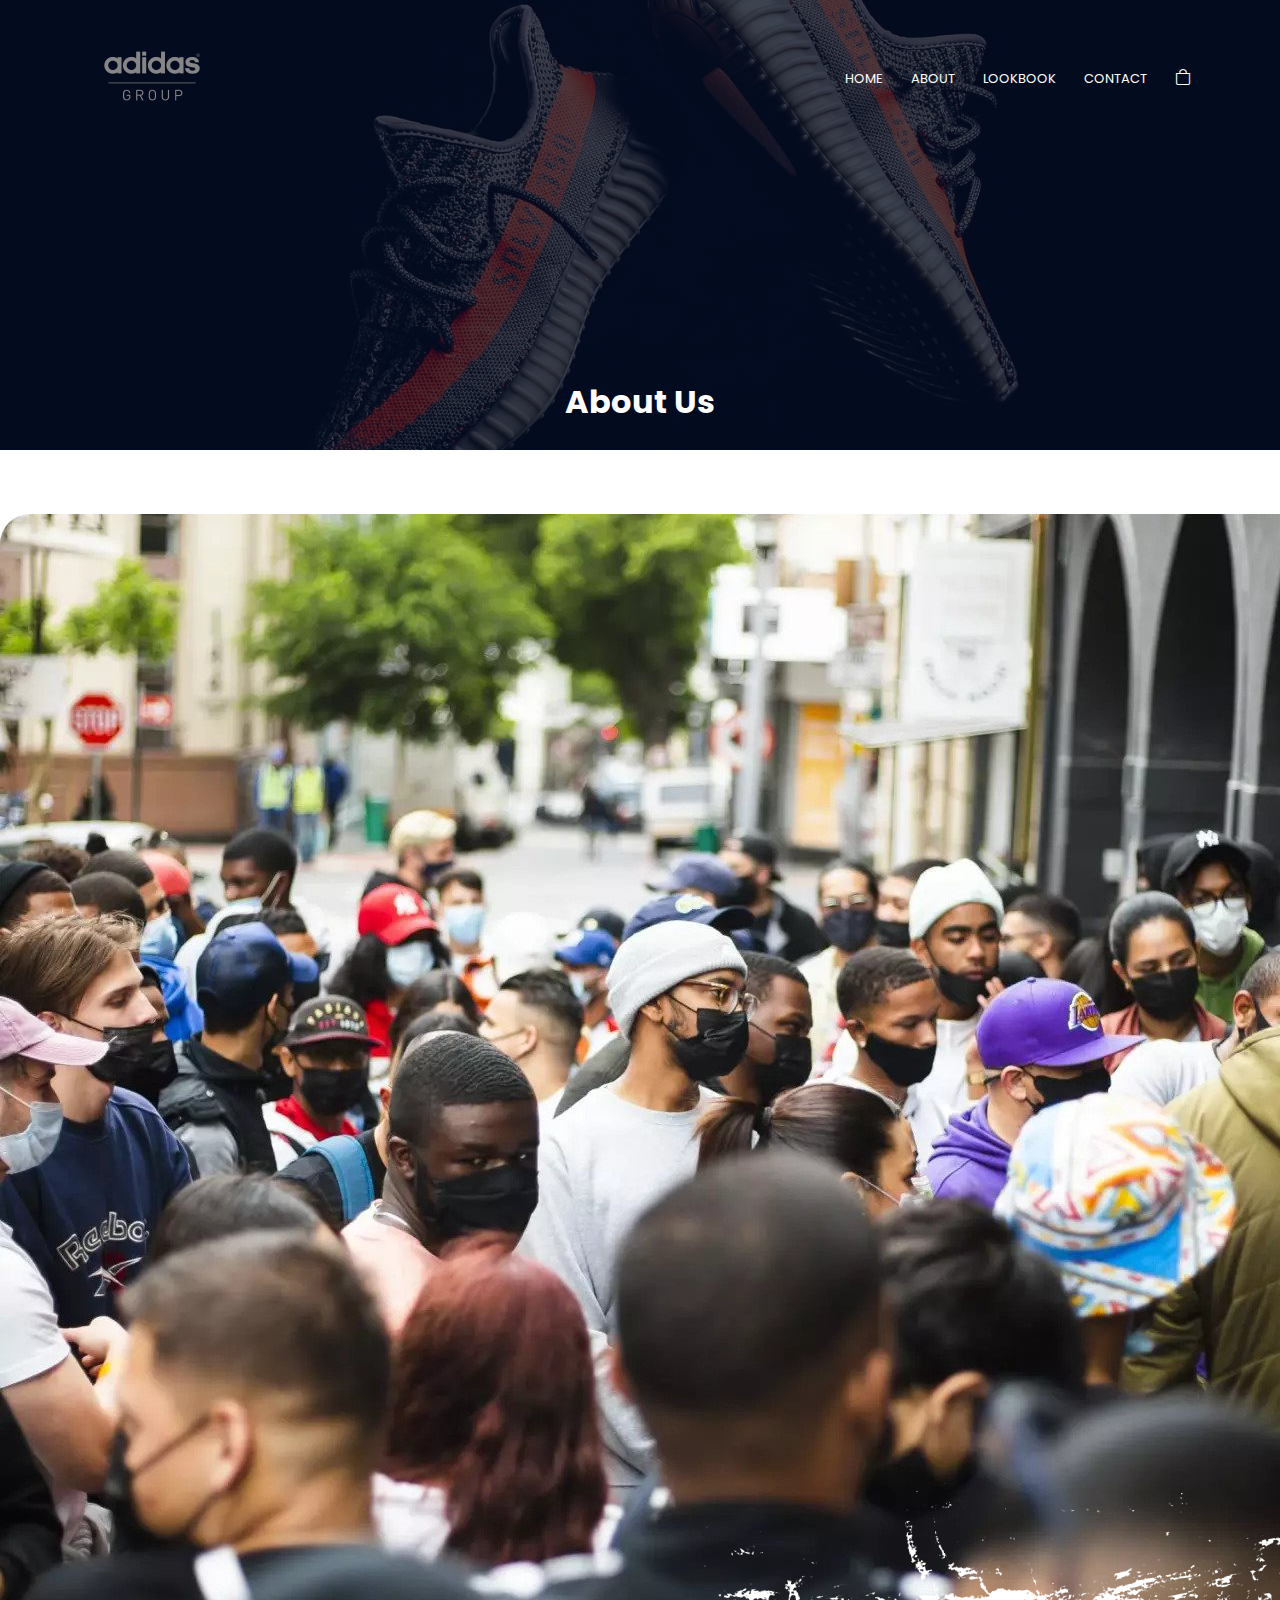
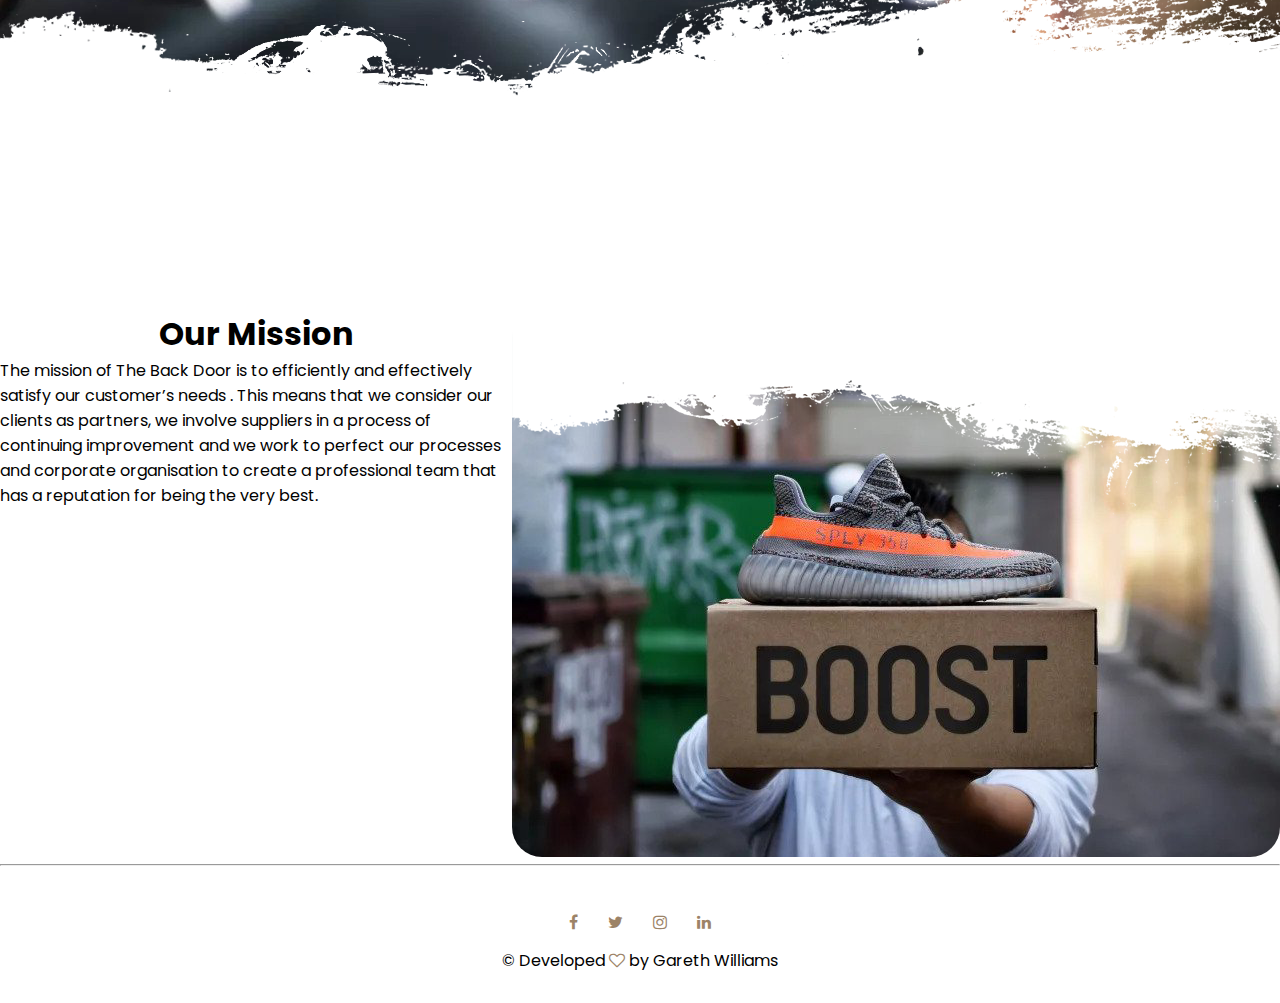
==== commit f93ae80b: "Lookbook page created with product sections and styling added." ====
--- a/about.html
+++ b/about.html
@@ -31,7 +31,7 @@
                 <li><a href="/about.html">ABOUT</a></li>
                 <li><a href="/lookbook.html">LOOKBOOK</a></li>
                 <li><a href="/contact.html">CONTACT</a></li>
-                <li><a href="/cart.html"><i class="bi bi-bag"></i></a></li>
+                <li><a href="/cart.html"><i class="bi bi-bag" id="cart-icon"></i></a></li>
             </ul>
         </div>
         <i class="fa fa-bars" onclick="showMenu()"></i>
@@ -89,7 +89,7 @@
         <i class="fa fa-instagram"></i>
         <i class="fa fa-linkedin"></i>
     </div>
-    <p> &copy Website Design <i class="fa fa-heart-o"></i> by Gareth Williams</p>
+    <p> &copy Developed <i class="fa fa-heart-o"></i> by Gareth Williams</p>
 </section>
 <!-- Scripts -->
 <script src="./js/script.js"></script>
--- a/css/style.css
+++ b/css/style.css
@@ -519,7 +519,7 @@
 .sub-header {
     height: 50vh;
     width: 100%;
-    background-image: linear-gradient(rgba(4, 9, 30, 0.7), rgba(4, 9, 30, 0.7)), url(https://wallpaperaccess.com/full/1634838.jpg);
+    background-image: linear-gradient(rgba(4, 9, 30, 0.7), rgba(4, 9, 30, 0.7)), url(/images/backgrounds/yeezy-beluga-4.jpg);
     background-position: center;
     background-size: cover;
     text-align: center;
@@ -894,4 +894,10 @@
 
   .headerh1 {
     margin-top: 170px !important;
-  }+  }
+
+  /* Cart Icon Styling */
+  #cart-icon {
+    font-size: 1rem;
+    cursor: pointer;
+}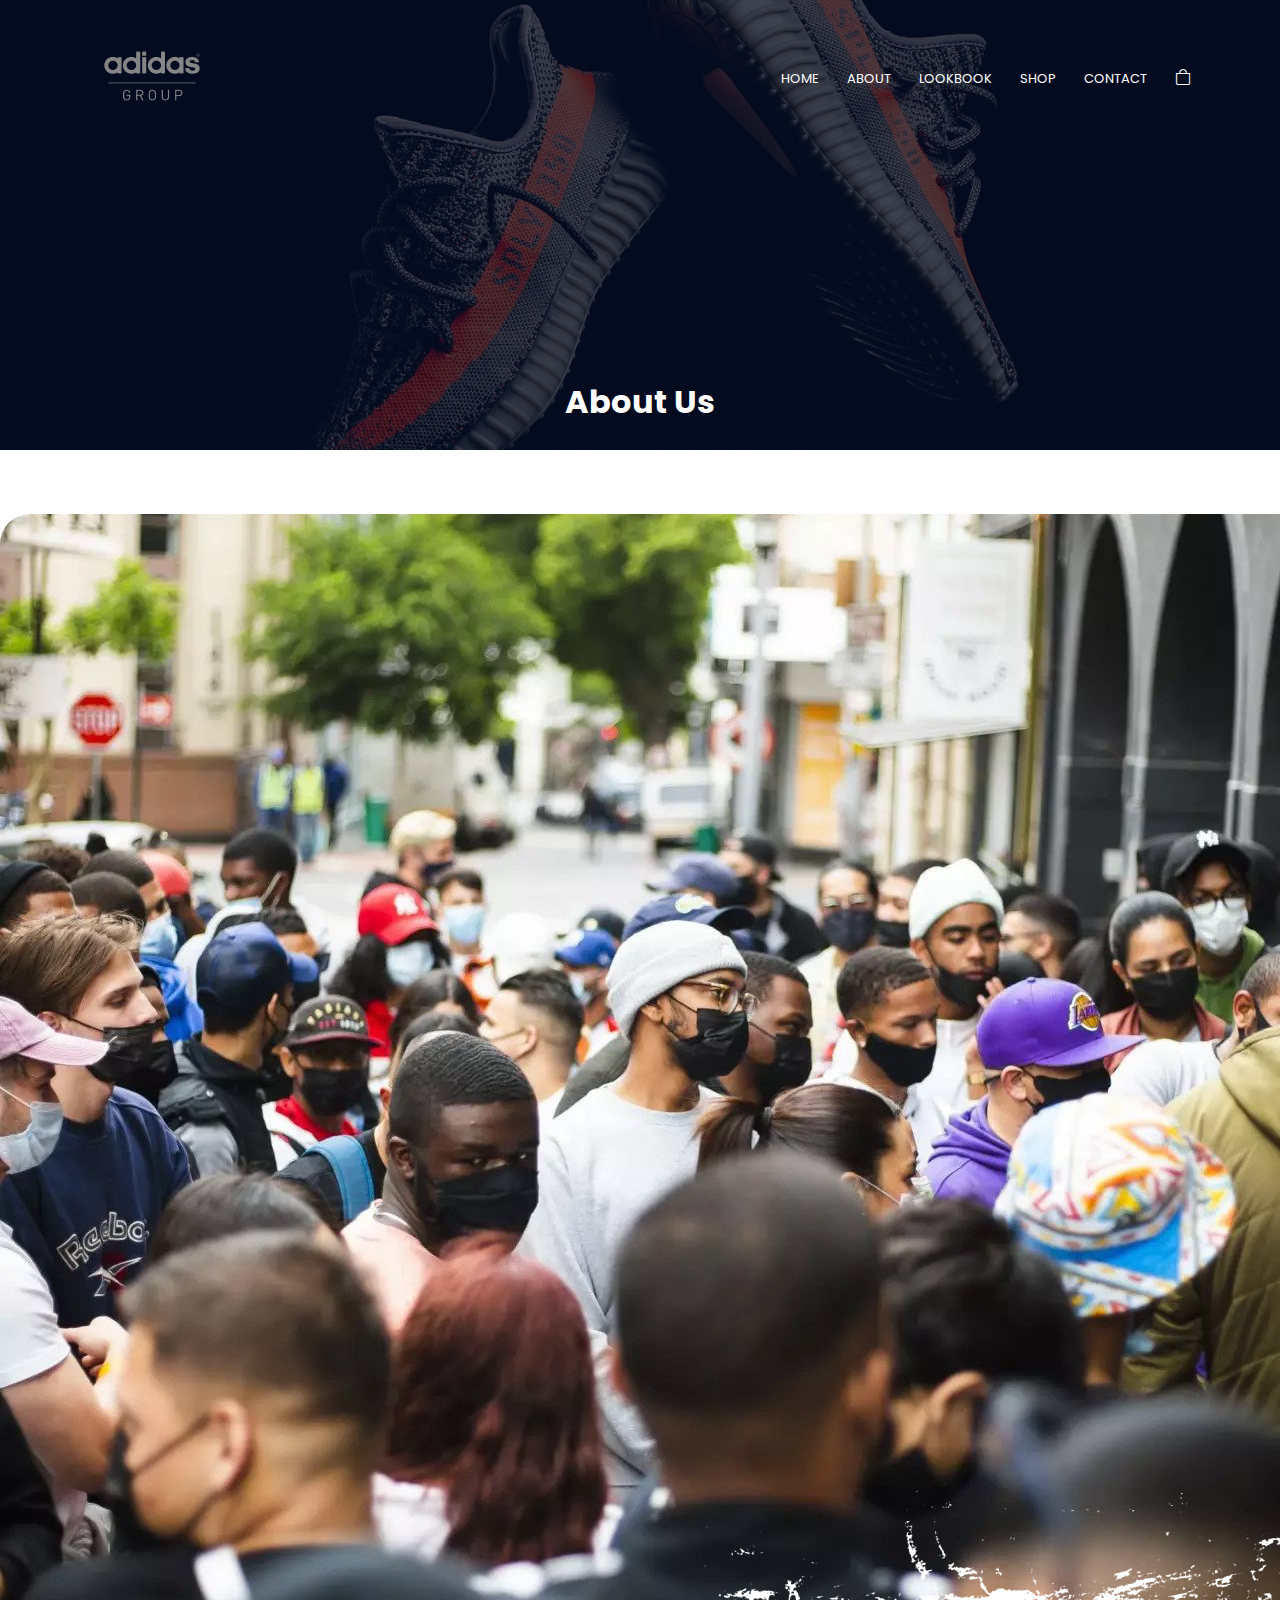
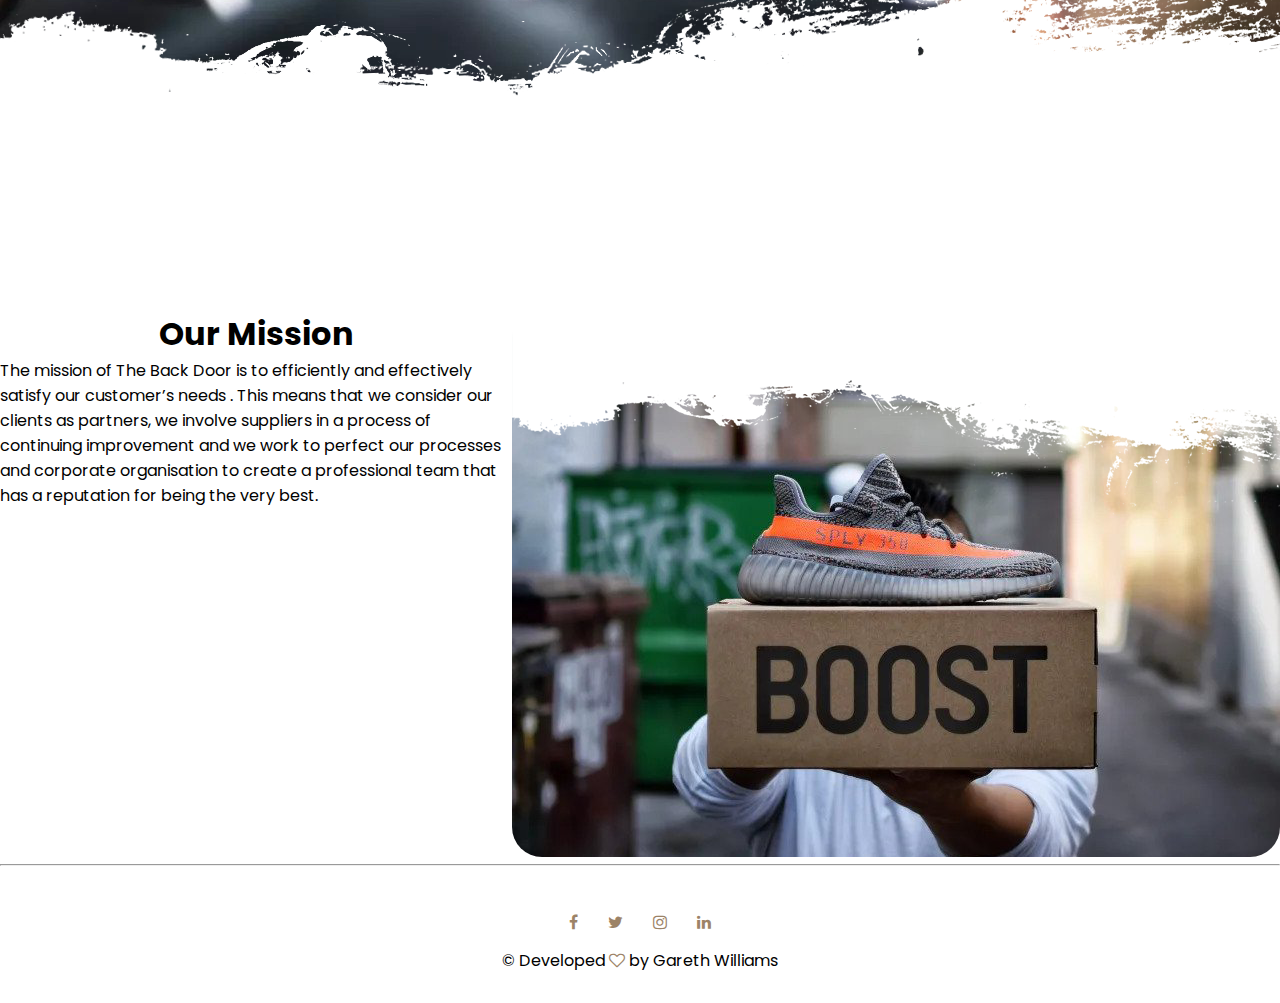
==== commit fa29f70b: "update the links to the correct pages and added the lookbook page" ====
--- a/about.html
+++ b/about.html
@@ -27,11 +27,12 @@
         <div class="nav-links" id="navLinks">
             <i class="fa fa-times" onclick="hideMenu()"></i>
             <ul>
-                <li><a href="/index.html">HOME</a></li>
-                <li><a href="/about.html">ABOUT</a></li>
-                <li><a href="/lookbook.html">LOOKBOOK</a></li>
-                <li><a href="/contact.html">CONTACT</a></li>
-                <li><a href="/cart.html"><i class="bi bi-bag" id="cart-icon"></i></a></li>
+                <li><a href="./index.html">HOME</a></li>
+                <li><a href="./about.html">ABOUT</a></li>
+                <li><a href="./lookbook.html">LOOKBOOK</a></li>
+                <li><a href="./shop.html">SHOP</a></li>
+                <li><a href="./contact.html">CONTACT</a></li>
+                <li><a href="./cart.html"><i class="bi bi-bag" id="cart-icon"></i></a></li>
             </ul>
         </div>
         <i class="fa fa-bars" onclick="showMenu()"></i>
@@ -84,10 +85,10 @@
 <hr>
 <section class="footer">
     <div class="icons">
-        <i class="fa fa-facebook"></i>
-        <i class="fa fa-twitter"></i>
-        <i class="fa fa-instagram"></i>
-        <i class="fa fa-linkedin"></i>
+        <a href="https://www.facebook.com/" target="_blank"><i class="fa fa-facebook"></i></a>
+        <a href="https://www.twitter.com/" target="_blank"><i class="fa fa-twitter"></i></a>
+        <a href="https://www.instagram.com/" target="_blank"><i class="fa fa-instagram"></i></a>
+        <a href="https://www.linkedin.com/in/gareth-williams-rsa/" target="_blank"><i class="fa fa-linkedin"></i></a>
     </div>
     <p> &copy Developed <i class="fa fa-heart-o"></i> by Gareth Williams</p>
 </section>
